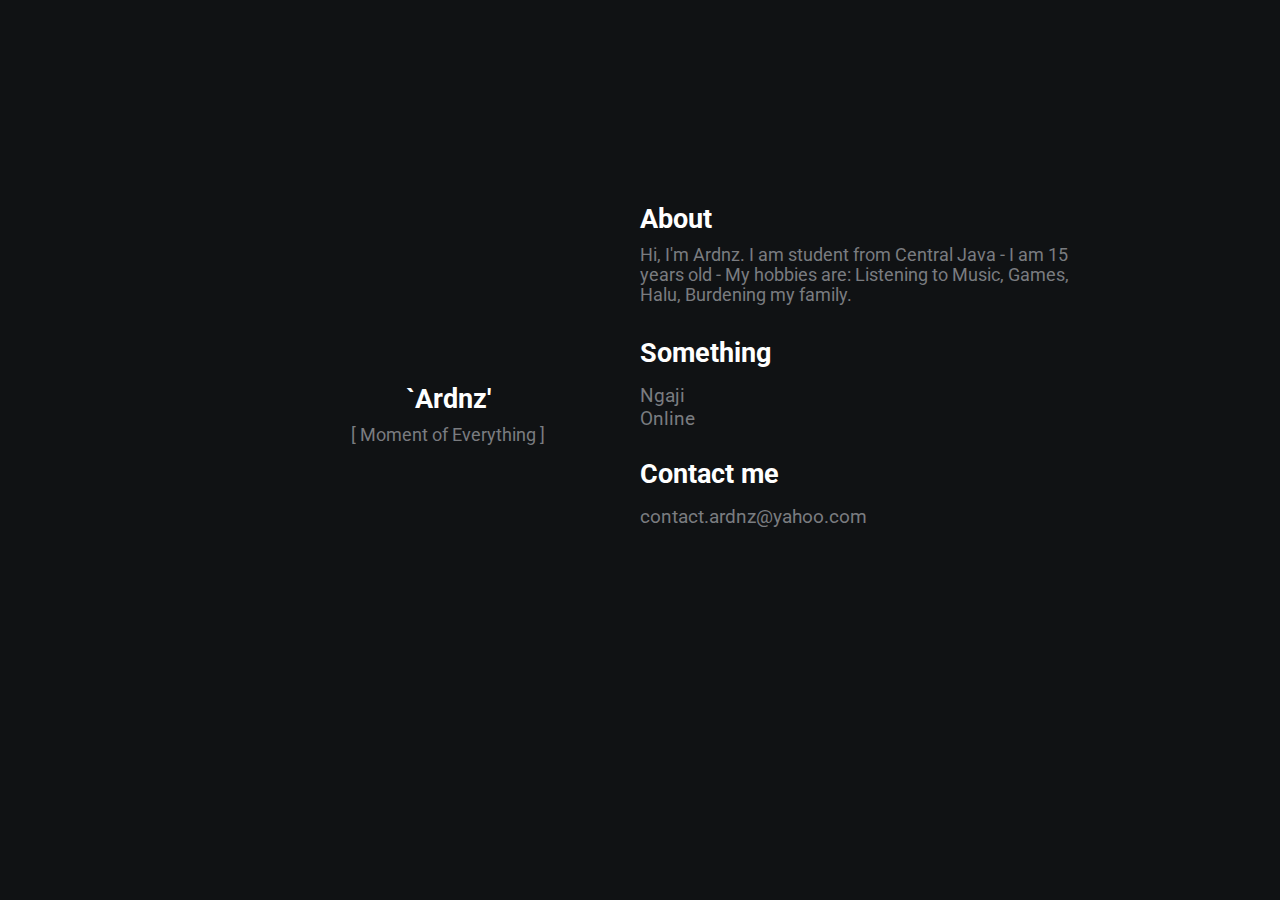
==== index.html @ a3999206 "Update index.html" ====
<!DOCTYPE html>
<html lang="en">
<head>
    <meta charset="UTF-8">
    <meta name="viewport" content="width=device-width, initial-scale=1.0">
    <meta http-equiv="X-UA-Compatible" content="ie=edge">
    <link rel="stylesheet" href="https://use.fontawesome.com/releases/v5.4.1/css/all.css" integrity="sha384-5sAR7xN1Nv6T6+dT2mhtzEpVJvfS3NScPQTrOxhwjIuvcA67KV2R5Jz6kr4abQsz" crossorigin="anonymous">
    <link rel="stylesheet" href="style.css">
    <title>`Ardnz'</title>
    <meta property="og:image" content="https://i.ibb.co/72My1vR/20201013-130437.jpg">
</head>

<meta name="description" content="Moment of Everything.">
    
</head>
<body>
    <div class="grid-2">
        <div class="section-1">
            <i class="fas fa-code fa-5x white"></i>
            <h2>`Ardnz'</h2>
            <p>[ Moment of Everything ]</p>
            <a href="https://chrome://dino/"><i class="fab fa-facebook"></i></a>
            <a href="https://github.com/kenzmobal"><i class="fab fa-github"></i></a>
            <a href="https://wa.me/628886923369"><i class="fab fa-whatsapp"></i></a>
        </div>
        <div class="section-2">

            <h2>About</h2>
            <p>Hi, I'm Ardnz. I am student from Central Java - I am 15 years old - My hobbies are: Listening to Music, Games, Halu, Burdening my family. </p>

            <h2>Something</h2>
            <a href="/al-quran">Ngaji Online</a>
            
            <h2>Contact me</h2>
            <a href="mailto:contact.ardnz@yahoo.com">contact.ardnz@yahoo.com</a>
        </div>
    </div>
</body>
</html>
---- style.css ----
/* global */
@import url('https://fonts.googleapis.com/css?family=Roboto');

.grid-2{
    display: grid;
    grid-template-columns: repeat(2,1fr);
}

body{
    margin: 0;
    padding: 0;
    font-family: 'Roboto', sans-serif;
    background-color: #101214;
    color: #7A7C80;

}

h2,.white{
    color: #fff;
}

a{
    color: #7A7C80;
    text-decoration: none;
}
/* section 1 */
.section-1{
    padding-top: 40vh;
    padding-left: 20vw;
    text-align: center;
}


.section-1 p{
    font-size: 1.1rem;
    padding-bottom: 10px;
    margin:0;
}

.section-1 h2{
    font-size: 1.7rem;
    margin-bottom: 10px;
}

.section-1 a{
    font-size: 1.5rem;
    padding: 10px;
}
/* section 2 */
.section-2{
    padding-top: 20vh;
    width: 70%;
}

.section-2 h2{
    font-size: 1.7rem;
    margin-bottom: 10px;
}

.section-2 p{
    font-size: 1.1rem;
    padding-bottom: 10px;
    margin:0;
}

.section-2 a{
    display: block;
    padding: 5px;
    font-size: 1.2rem;
    padding-left: 0;
    width: 100px;
}
/* animations / utilities */
.section-2 a:hover{
    font-size: 1.3rem;
    color: #fff;
    cursor: pointer;
    transition: 0.2s;
}

.section-1 a:hover{
    color: #fff;
    cursor: pointer;
    transition: 0.3s;
}

.white:hover{
    position: relative;
    padding-left: 10px;
}

/* media queres */
@media(max-width:780px){
    .grid-2{
        grid-template-columns: 1fr;
    }
    .section-1{
        padding:0;
        padding-top: 5rem;
    }
    .section-2{
        padding: 0;
        padding-left: 1.5rem;
        padding-top: 2rem;
    }
}
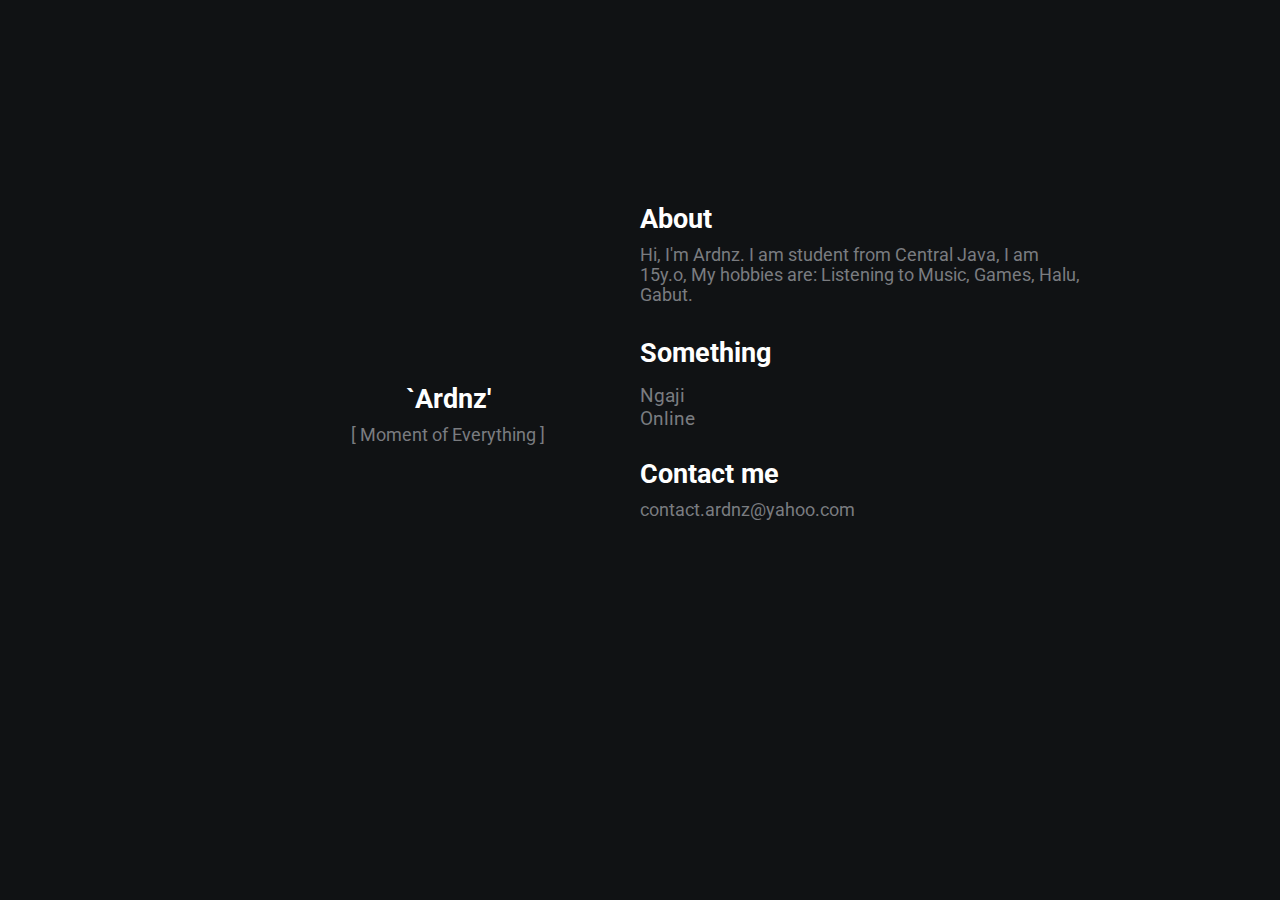
==== commit f28cac0d: "Update index.html" ====
--- a/index.html
+++ b/index.html
@@ -19,20 +19,20 @@
             <i class="fas fa-code fa-5x white"></i>
             <h2>`Ardnz'</h2>
             <p>[ Moment of Everything ]</p>
-            <a href="https://chrome://dino/"><i class="fab fa-facebook"></i></a>
+            <a href="chrome://dino"><i class="fab fa-facebook"></i></a>
             <a href="https://github.com/kenzmobal"><i class="fab fa-github"></i></a>
             <a href="https://wa.me/628886923369"><i class="fab fa-whatsapp"></i></a>
         </div>
         <div class="section-2">
 
             <h2>About</h2>
-            <p>Hi, I'm Ardnz. I am student from Central Java - I am 15 years old - My hobbies are: Listening to Music, Games, Halu, Burdening my family. </p>
+            <p>Hi, I'm Ardnz. I am student from Central Java, I am 15y.o, My hobbies are: Listening to Music, Games, Halu, Gabut.</p>
 
             <h2>Something</h2>
             <a href="/al-quran">Ngaji Online</a>
             
             <h2>Contact me</h2>
-            <a href="mailto:contact.ardnz@yahoo.com">contact.ardnz@yahoo.com</a>
+            <p>contact.ardnz@yahoo.com</p>
         </div>
     </div>
 </body>
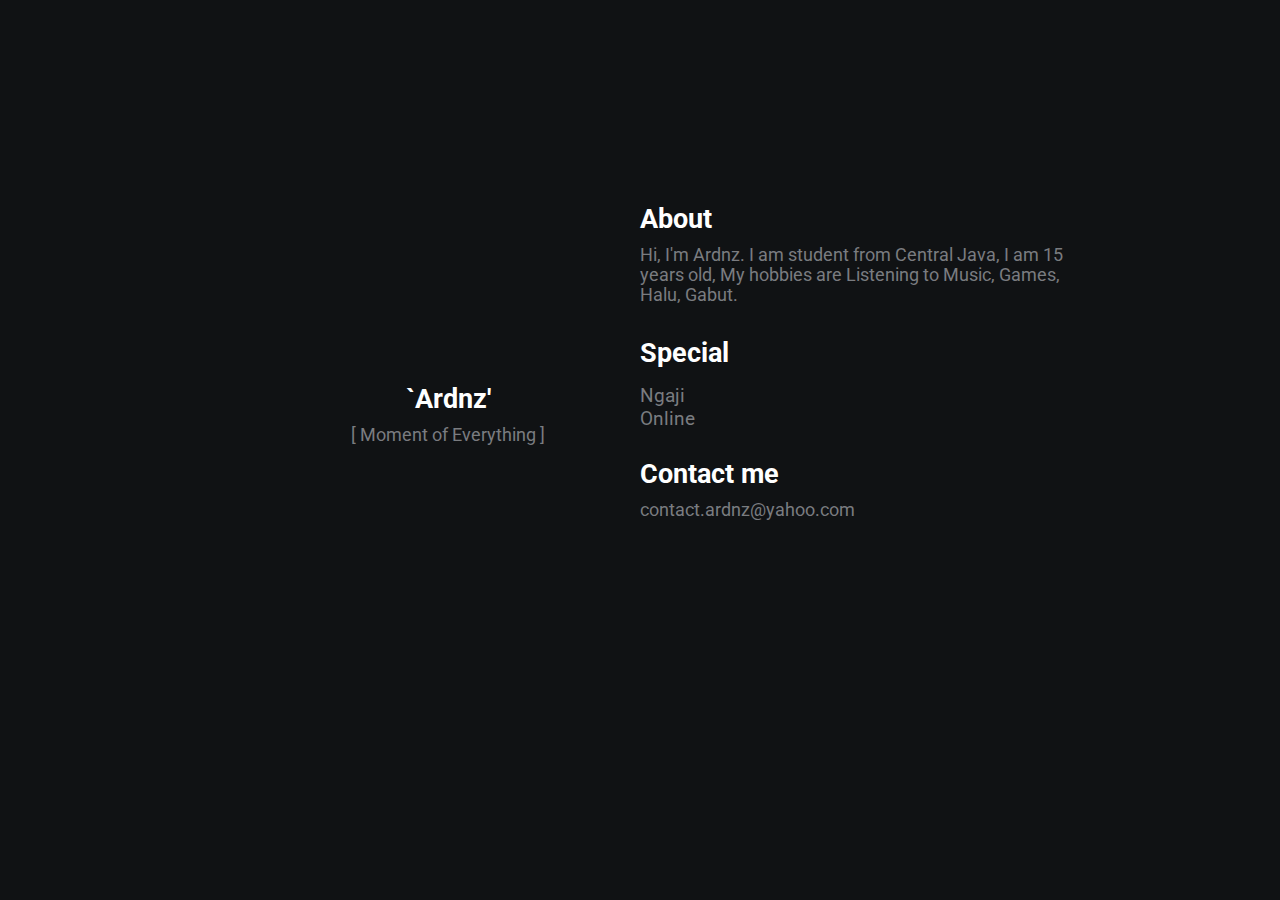
==== commit e50e513b: "Update index.html" ====
--- a/index.html
+++ b/index.html
@@ -19,16 +19,16 @@
             <i class="fas fa-code fa-5x white"></i>
             <h2>`Ardnz'</h2>
             <p>[ Moment of Everything ]</p>
-            <a href="chrome://dino"><i class="fab fa-facebook"></i></a>
+            <a href="https://t.me/todayisshitday"><i class="fab fa-user-telegram"></i></a>
             <a href="https://github.com/kenzmobal"><i class="fab fa-github"></i></a>
             <a href="https://wa.me/628886923369"><i class="fab fa-whatsapp"></i></a>
         </div>
         <div class="section-2">
 
             <h2>About</h2>
-            <p>Hi, I'm Ardnz. I am student from Central Java, I am 15y.o, My hobbies are: Listening to Music, Games, Halu, Gabut.</p>
+            <p>Hi, I'm Ardnz. I am student from Central Java, I am 15 years old, My hobbies are Listening to Music, Games, Halu, Gabut.</p>
 
-            <h2>Something</h2>
+            <h2>Special</h2>
             <a href="/al-quran">Ngaji Online</a>
             
             <h2>Contact me</h2>
--- a/style.css
+++ b/style.css
@@ -104,3 +104,4 @@
         padding-top: 2rem;
     }
 }
+ 
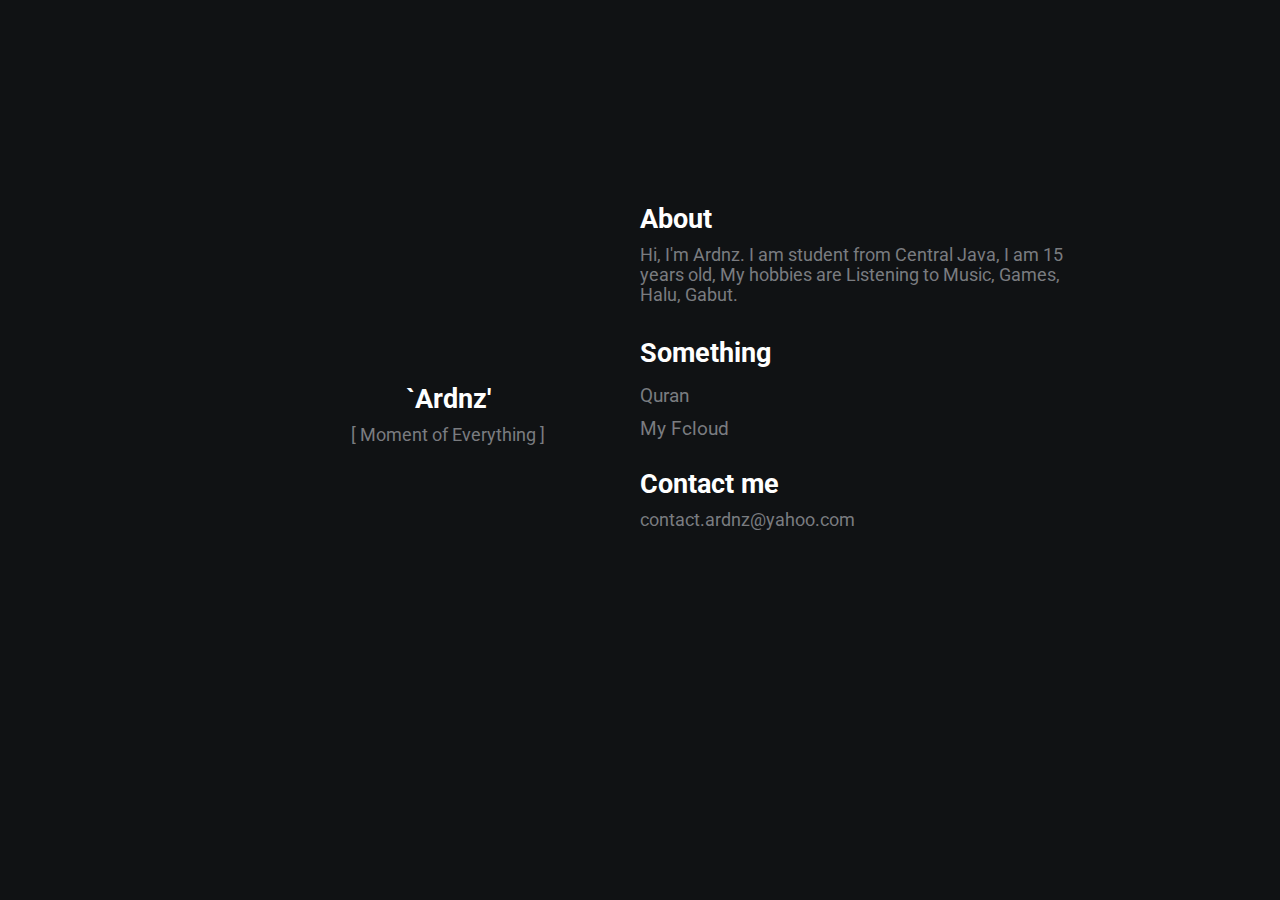
==== commit 7ada719a: "Update index.html" ====
--- a/index.html
+++ b/index.html
@@ -7,7 +7,7 @@
     <link rel="stylesheet" href="https://use.fontawesome.com/releases/v5.4.1/css/all.css" integrity="sha384-5sAR7xN1Nv6T6+dT2mhtzEpVJvfS3NScPQTrOxhwjIuvcA67KV2R5Jz6kr4abQsz" crossorigin="anonymous">
     <link rel="stylesheet" href="style.css">
     <title>`Ardnz'</title>
-    <meta property="og:image" content="https://i.ibb.co/72My1vR/20201013-130437.jpg">
+    <meta property="og:image" content="https://e.top4top.io/p_1847h13qa0.jpeg">
 </head>
 
 <meta name="description" content="Moment of Everything.">
@@ -16,10 +16,10 @@
 <body>
     <div class="grid-2">
         <div class="section-1">
-            <i class="fas fa-code fa-5x white"></i>
+            <i class="fas fa-user-astronaut fa-5x white"></i>
             <h2>`Ardnz'</h2>
             <p>[ Moment of Everything ]</p>
-            <a href="https://t.me/todayisshitday"><i class="fab fa-user-telegram"></i></a>
+            <a href="https://t.me/todayisshitday"><i class="fab fa-telegram"></i></a>
             <a href="https://github.com/kenzmobal"><i class="fab fa-github"></i></a>
             <a href="https://wa.me/628886923369"><i class="fab fa-whatsapp"></i></a>
         </div>
@@ -28,8 +28,9 @@
             <h2>About</h2>
             <p>Hi, I'm Ardnz. I am student from Central Java, I am 15 years old, My hobbies are Listening to Music, Games, Halu, Gabut.</p>
 
-            <h2>Special</h2>
-            <a href="/al-quran">Ngaji Online</a>
+            <h2>Something</h2>
+            <a href="https://ardnz.github.io/al-quran">Quran</a>
+            <a href="/fcloud">My Fcloud</a>
             
             <h2>Contact me</h2>
             <p>contact.ardnz@yahoo.com</p>
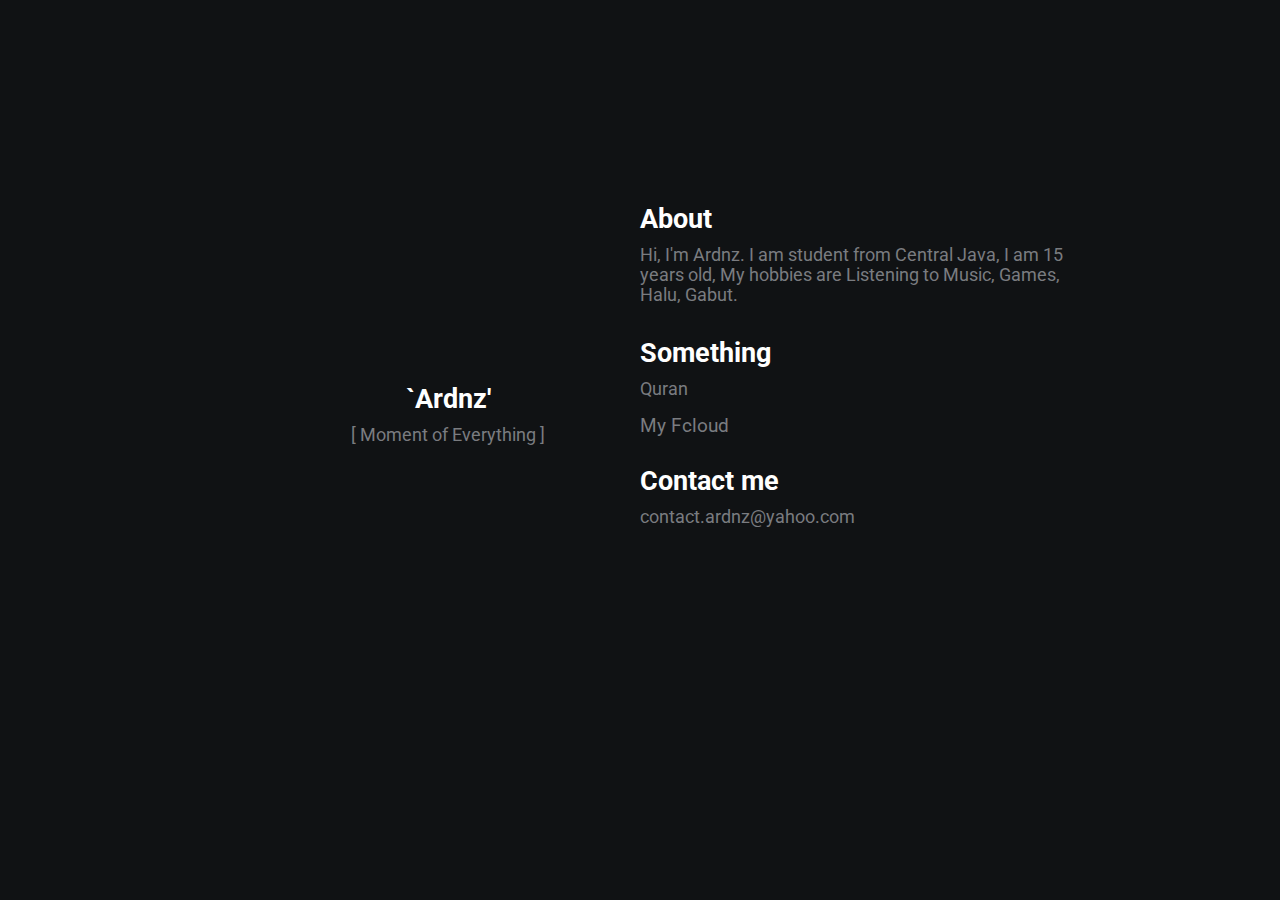
==== commit 30f3d6ca: "Update index.html" ====
--- a/index.html
+++ b/index.html
@@ -29,7 +29,7 @@
             <p>Hi, I'm Ardnz. I am student from Central Java, I am 15 years old, My hobbies are Listening to Music, Games, Halu, Gabut.</p>
 
             <h2>Something</h2>
-            <a href="https://ardnz.github.io/al-quran">Quran</a>
+            <p onclick="alert('Soon..')">Quran</p>
             <a href="/fcloud">My Fcloud</a>
             
             <h2>Contact me</h2>
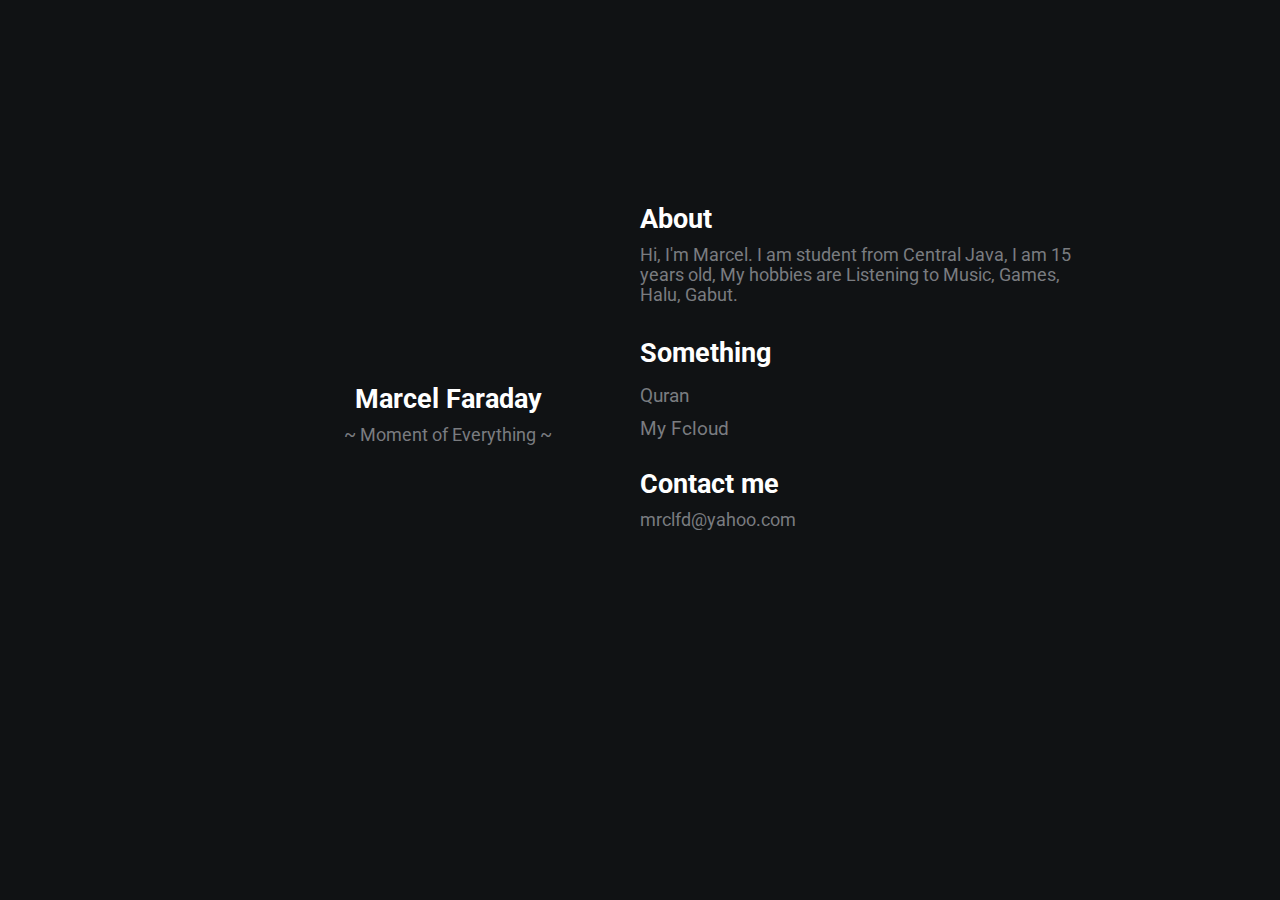
==== commit 90a3c33f: "Update index.html" ====
--- a/index.html
+++ b/index.html
@@ -6,34 +6,34 @@
     <meta http-equiv="X-UA-Compatible" content="ie=edge">
     <link rel="stylesheet" href="https://use.fontawesome.com/releases/v5.4.1/css/all.css" integrity="sha384-5sAR7xN1Nv6T6+dT2mhtzEpVJvfS3NScPQTrOxhwjIuvcA67KV2R5Jz6kr4abQsz" crossorigin="anonymous">
     <link rel="stylesheet" href="style.css">
-    <title>`Ardnz'</title>
+    <title>Marcel Faraday</title>
     <meta property="og:image" content="https://e.top4top.io/p_1847h13qa0.jpeg">
 </head>
 
-<meta name="description" content="Moment of Everything.">
+<meta name="description" content="My personal website.">
     
 </head>
 <body>
     <div class="grid-2">
         <div class="section-1">
             <i class="fas fa-user-astronaut fa-5x white"></i>
-            <h2>`Ardnz'</h2>
-            <p>[ Moment of Everything ]</p>
-            <a href="https://t.me/todayisshitday"><i class="fab fa-telegram"></i></a>
+            <h2>Marcel Faraday</h2>
+            <p>~ Moment of Everything ~</p>
+            <a href="https://t.me/mrclfd"><i class="fab fa-telegram"></i></a>
             <a href="https://github.com/kenzmobal"><i class="fab fa-github"></i></a>
             <a href="https://wa.me/628886923369"><i class="fab fa-whatsapp"></i></a>
         </div>
         <div class="section-2">
 
             <h2>About</h2>
-            <p>Hi, I'm Ardnz. I am student from Central Java, I am 15 years old, My hobbies are Listening to Music, Games, Halu, Gabut.</p>
+            <p>Hi, I'm Marcel. I am student from Central Java, I am 15 years old, My hobbies are Listening to Music, Games, Halu, Gabut.</p>
 
             <h2>Something</h2>
-            <p onclick="alert('Soon..')">Quran</p>
+            <a href="about:blank">Quran</a>
             <a href="/fcloud">My Fcloud</a>
             
             <h2>Contact me</h2>
-            <p>contact.ardnz@yahoo.com</p>
+            <p>mrclfd@yahoo.com</p>
         </div>
     </div>
 </body>
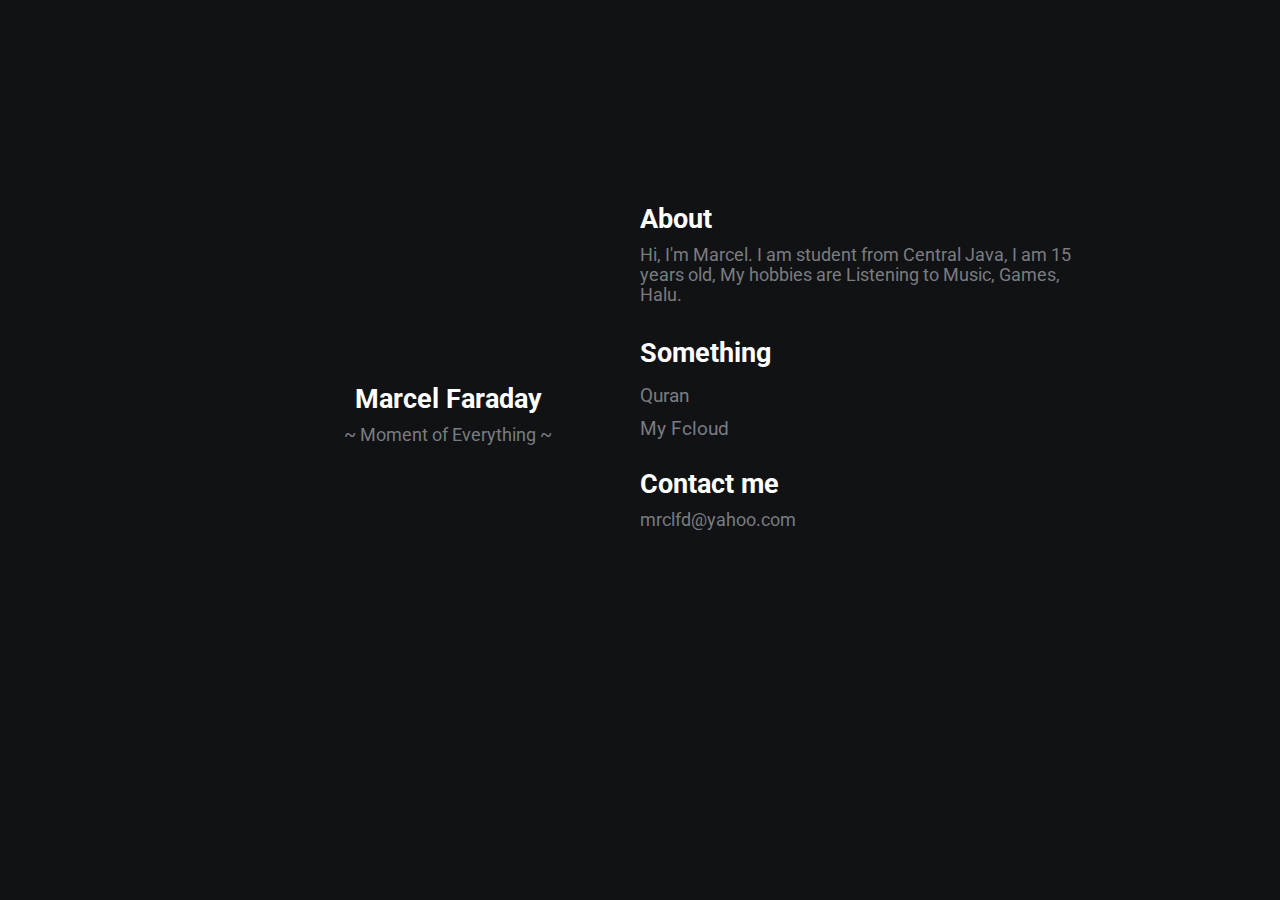
==== commit 3397b1da: "Update index.html" ====
--- a/index.html
+++ b/index.html
@@ -26,11 +26,11 @@
         <div class="section-2">
 
             <h2>About</h2>
-            <p>Hi, I'm Marcel. I am student from Central Java, I am 15 years old, My hobbies are Listening to Music, Games, Halu, Gabut.</p>
+            <p>Hi, I'm Marcel. I am student from Central Java, I am 15 years old, My hobbies are Listening to Music, Games, Halu.</p>
 
             <h2>Something</h2>
             <a href="about:blank">Quran</a>
-            <a href="/fcloud">My Fcloud</a>
+            <a href="https://fcloud.mrclfd.workers.dev">My Fcloud</a>
             
             <h2>Contact me</h2>
             <p>mrclfd@yahoo.com</p>
